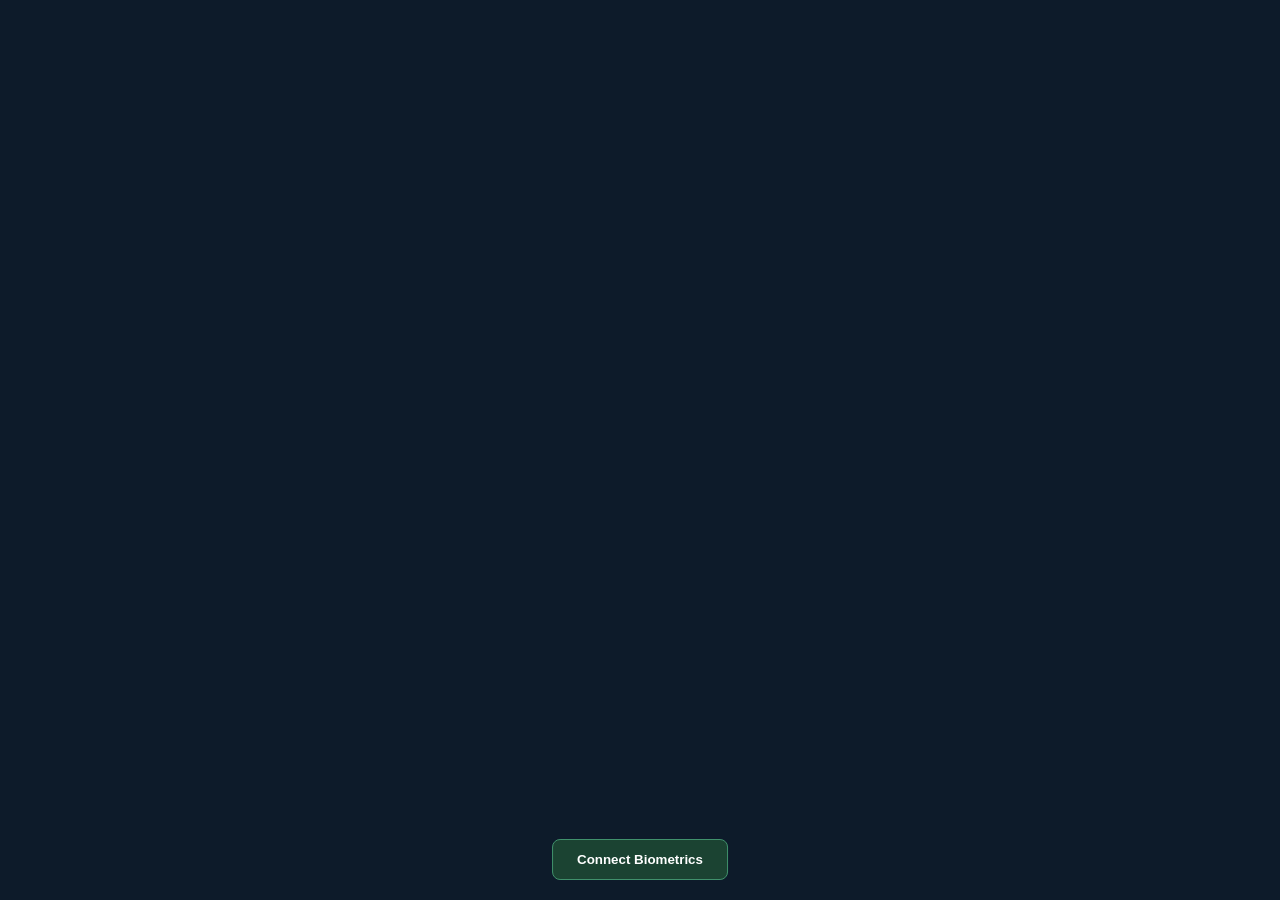
==== index.html @ 0702dcb2 "Deploy PWA service worker and complete Infinity Flow client bundle" ====
<!DOCTYPE html>
<html lang="en">
<head>
    <meta charset="UTF-8">
    <meta name="viewport" content="width=device-width, initial-scale=1.0">
    <title>The Druids Lotion of Kombucha - Infinity Flow</title>
    <link rel="manifest" href="./manifest.json">
    <style>
        body, html { margin: 0; padding: 0; width: 100%; height: 100%; overflow: hidden; background: #0d1b2a; font-family: sans-serif; }
        #canvas-container { width: 100%; height: 100%; position: absolute; top: 0; left: 0; }
        #ui-overlay { position: absolute; bottom: 20px; left: 50%; transform: translateX(-50%); z-index: 10; display: flex; gap: 10px; }
        button { background: #1b4332; color: #fff; border: 1px solid #40916c; padding: 12px 24px; border-radius: 8px; cursor: pointer; font-weight: bold; }
        button:hover { background: #2d6a4f; }
    </style>
    <script type="importmap">
      {
        "imports": {
          "three": "https://unpkg.com/three@0.160.0/build/three.module.js"
        }
      }
    </script>
</head>
<body>
    <div id="canvas-container"></div>
    <div id="ui-overlay">
        <button id="connect-btn">Connect Biometrics</button>
    </div>

    <script type="module" src="./js/main.js"></script>

    <script>
      if ('serviceWorker' in navigator) {
        window.addEventListener('load', () => {
          navigator.serviceWorker.register('./sw.js')
            .then((reg) => console.log('PWA ServiceWorker registered:', reg.scope))
            .catch((err) => console.warn('PWA ServiceWorker failed:', err));
        });
      }
    </script>
</body>
</html>
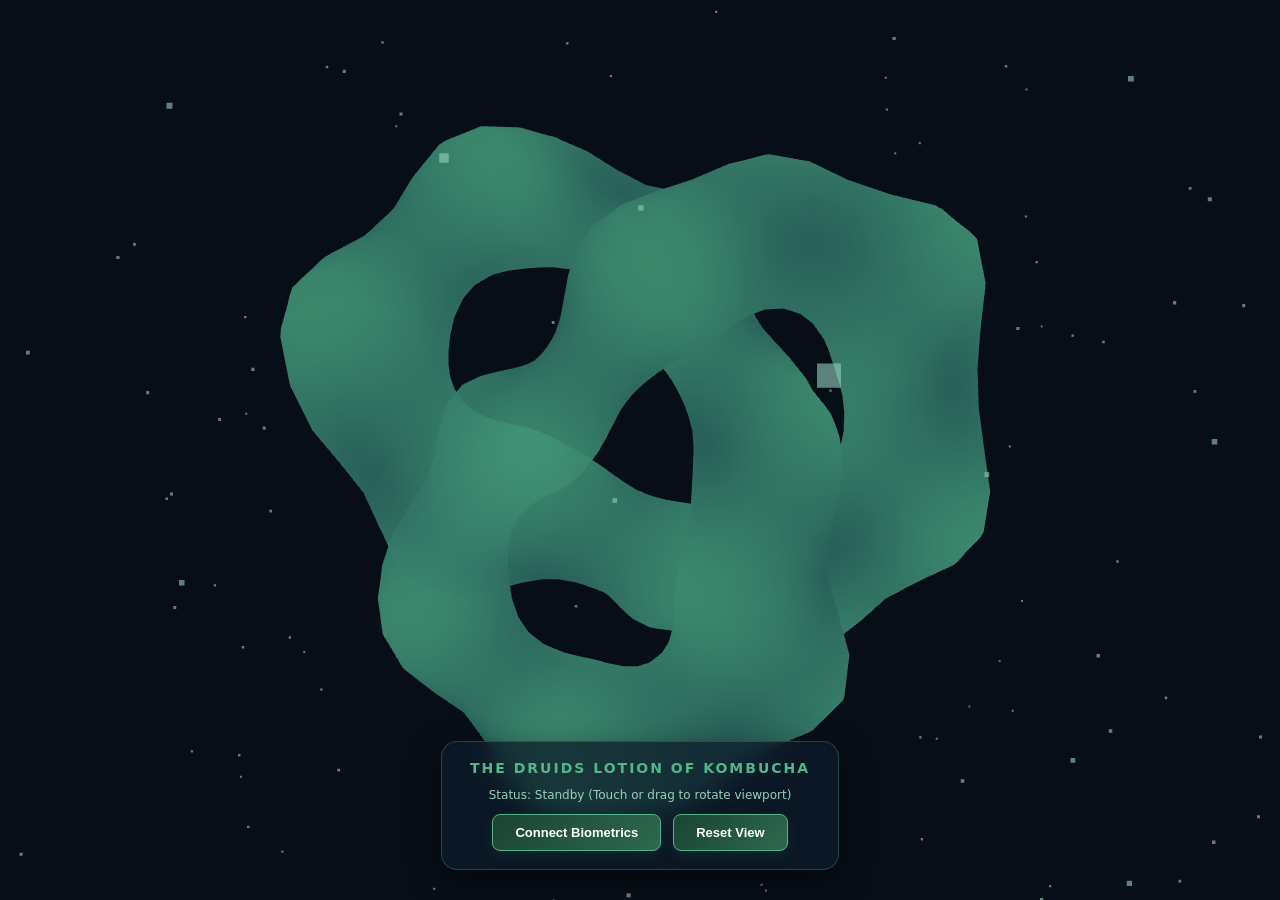
==== commit 5dd9634b: "Storefront, fresh demo build, manifest, icons (Source 540, Enterprise 1800)" ====
--- a/index.html
+++ b/index.html
@@ -6,12 +6,33 @@
     <title>The Druids Lotion of Kombucha - Infinity Flow</title>
     <link rel="manifest" href="./manifest.json">
     <style>
-        body, html { margin: 0; padding: 0; width: 100%; height: 100%; overflow: hidden; background: #0d1b2a; font-family: sans-serif; }
+        body, html { margin: 0; padding: 0; width: 100%; height: 100%; overflow: hidden; background: #080e18; font-family: system-ui, sans-serif; color: #fff; }
         #canvas-container { width: 100%; height: 100%; position: absolute; top: 0; left: 0; }
-        #ui-overlay { position: absolute; bottom: 20px; left: 50%; transform: translateX(-50%); z-index: 10; display: flex; gap: 10px; }
-        button { background: #1b4332; color: #fff; border: 1px solid #40916c; padding: 12px 24px; border-radius: 8px; cursor: pointer; font-weight: bold; }
-        button:hover { background: #2d6a4f; }
+        
+        /* Glassmorphism UI Overlay */
+        #ui-overlay { 
+            position: absolute; bottom: 30px; left: 50%; transform: translateX(-50%); 
+            z-index: 10; display: flex; flex-direction: column; align-items: center; gap: 12px;
+            background: rgba(13, 27, 42, 0.75); padding: 18px 28px; border-radius: 16px;
+            backdrop-filter: blur(12px); border: 1px solid rgba(64, 145, 108, 0.4);
+            box-shadow: 0 10px 30px rgba(0,0,0,0.5);
+        }
+        
+        .header-title { font-size: 14px; letter-spacing: 2px; text-transform: uppercase; color: #52b788; margin: 0; font-weight: 600; }
+        
+        .button-group { display: flex; gap: 12px; }
+        
+        button { 
+            background: linear-gradient(135deg, #1b4332, #2d6a4f); color: #fff; border: 1px solid #52b788; 
+            padding: 10px 22px; border-radius: 8px; cursor: pointer; font-weight: 600; font-size: 13px;
+            transition: all 0.2s ease; box-shadow: 0 4px 12px rgba(27, 67, 50, 0.4);
+        }
+        button:hover { background: linear-gradient(135deg, #2d6a4f, #40916c); transform: translateY(-1px); }
+        button:active { transform: translateY(1px); }
+
+        #status-display { font-size: 12px; color: #94d2bd; margin: 0; }
     </style>
+
     <script type="importmap">
       {
         "imports": {
@@ -19,23 +40,18 @@
         }
       }
     </script>
+  <script type="module" crossorigin src="/assets/index-lXpMtf0G.js"></script>
 </head>
 <body>
     <div id="canvas-container"></div>
     <div id="ui-overlay">
-        <button id="connect-btn">Connect Biometrics</button>
+        <p class="header-title">The Druids Lotion of Kombucha</p>
+        <p id="status-display">Status: Standby (Touch or drag to rotate viewport)</p>
+        <div class="button-group">
+            <button id="connect-btn">Connect Biometrics</button>
+            <button id="reset-view-btn">Reset View</button>
+        </div>
     </div>
 
-    <script type="module" src="./js/main.js"></script>
-
-    <script>
-      if ('serviceWorker' in navigator) {
-        window.addEventListener('load', () => {
-          navigator.serviceWorker.register('./sw.js')
-            .then((reg) => console.log('PWA ServiceWorker registered:', reg.scope))
-            .catch((err) => console.warn('PWA ServiceWorker failed:', err));
-        });
-      }
-    </script>
 </body>
 </html>
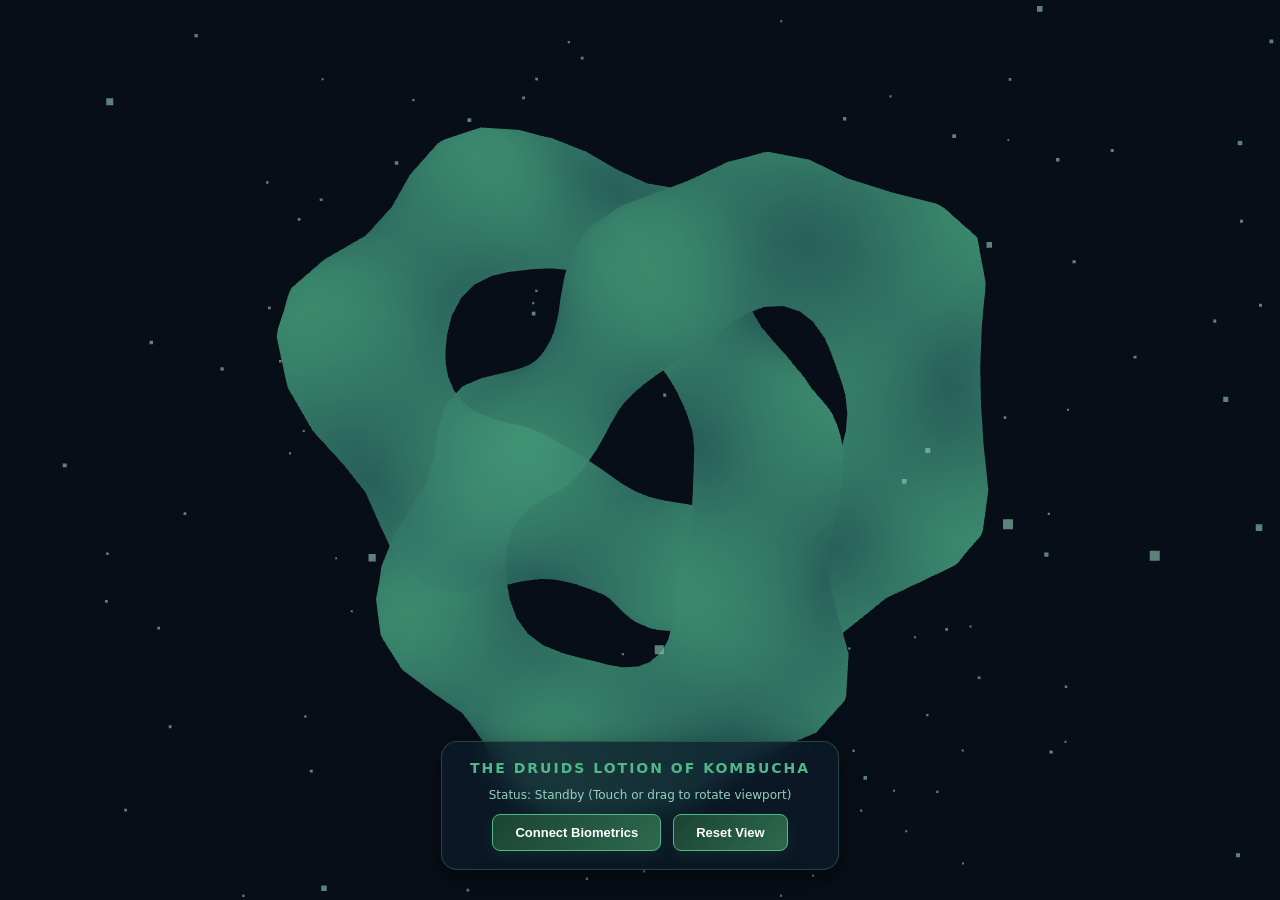
==== commit b434701e: "Relative base fix for Pages" ====
--- a/index.html
+++ b/index.html
@@ -4,7 +4,7 @@
     <meta charset="UTF-8">
     <meta name="viewport" content="width=device-width, initial-scale=1.0">
     <title>The Druids Lotion of Kombucha - Infinity Flow</title>
-    <link rel="manifest" href="./manifest.json">
+    <link rel="manifest" href="./assets/manifest-es6VM5gV.json">
     <style>
         body, html { margin: 0; padding: 0; width: 100%; height: 100%; overflow: hidden; background: #080e18; font-family: system-ui, sans-serif; color: #fff; }
         #canvas-container { width: 100%; height: 100%; position: absolute; top: 0; left: 0; }
@@ -40,7 +40,7 @@
         }
       }
     </script>
-  <script type="module" crossorigin src="/assets/index-lXpMtf0G.js"></script>
+  <script type="module" crossorigin src="./assets/index-lXpMtf0G.js"></script>
 </head>
 <body>
     <div id="canvas-container"></div>
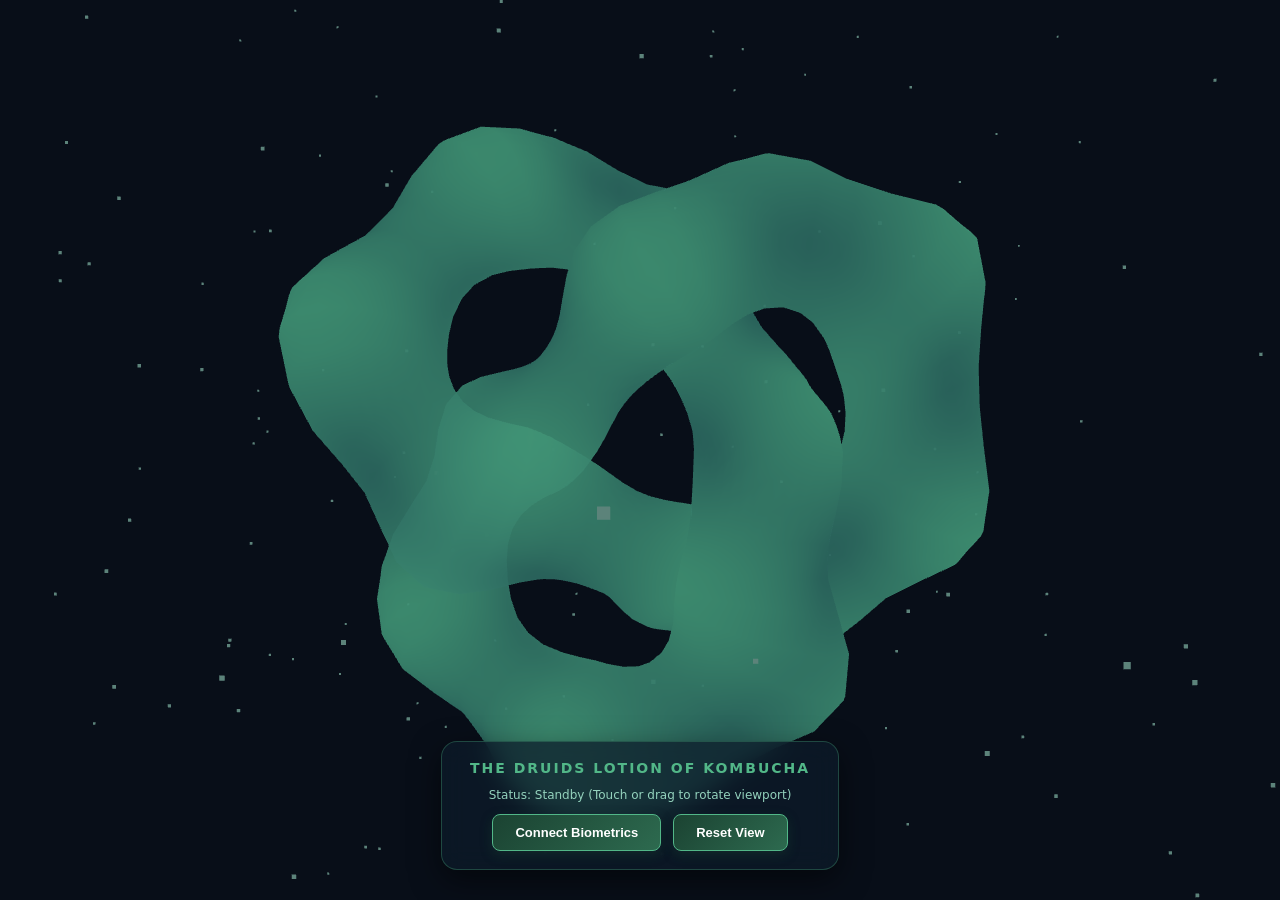
==== commit 5214a73b: "Tune touch: capture gestures, smooth capped velocity, pinch isolation" ====
--- a/index.html
+++ b/index.html
@@ -40,7 +40,7 @@
         }
       }
     </script>
-  <script type="module" crossorigin src="./assets/index-lXpMtf0G.js"></script>
+  <script type="module" crossorigin src="./assets/index-vGyV5hu_.js"></script>
 </head>
 <body>
     <div id="canvas-container"></div>
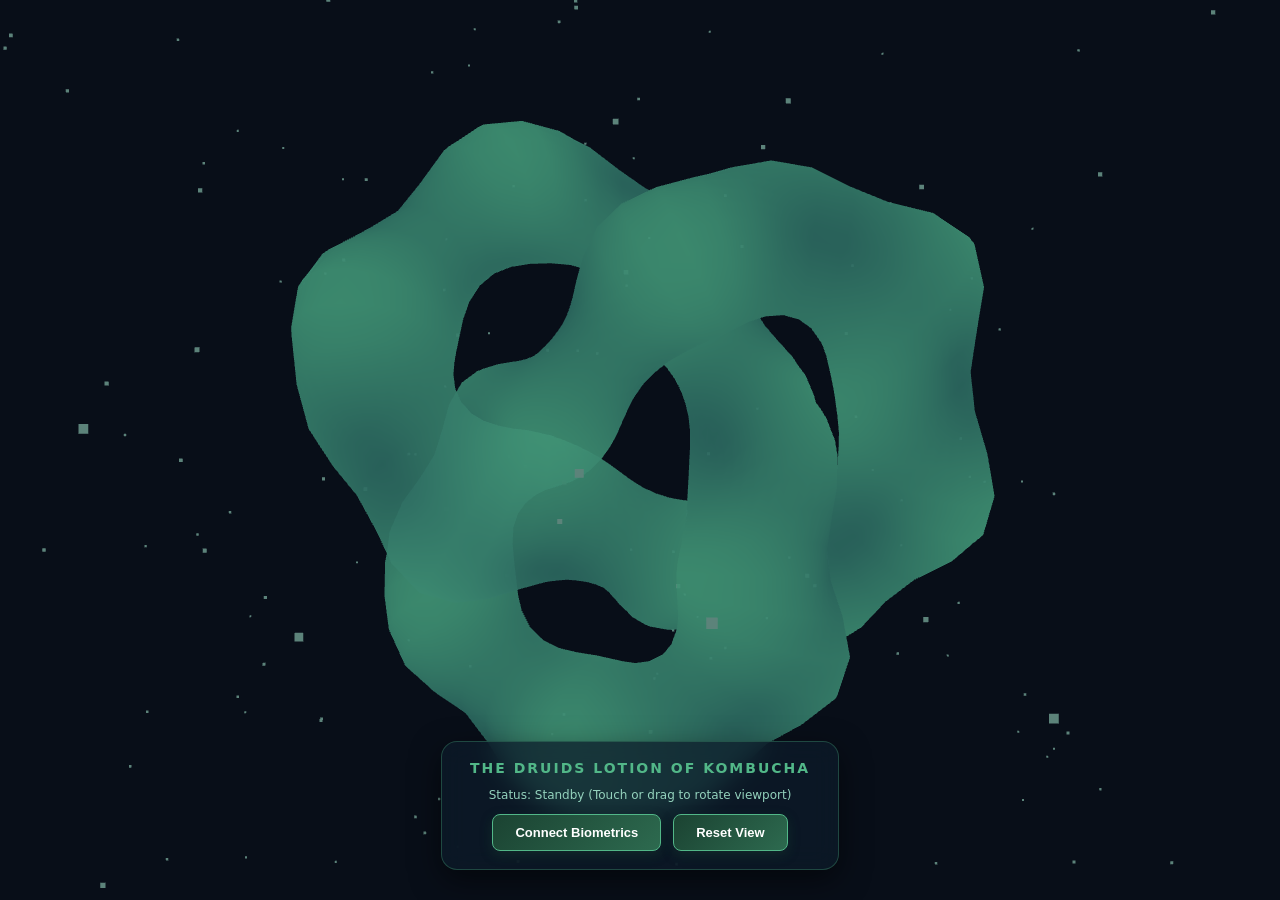
==== commit 901442dc: "Rebrand FlowTouch, sensitivity 0.008" ====
--- a/index.html
+++ b/index.html
@@ -4,7 +4,7 @@
     <meta charset="UTF-8">
     <meta name="viewport" content="width=device-width, initial-scale=1.0">
     <title>The Druids Lotion of Kombucha - Infinity Flow</title>
-    <link rel="manifest" href="./assets/manifest-es6VM5gV.json">
+    <link rel="manifest" href="./assets/manifest-Da4Ud30D.json">
     <style>
         body, html { margin: 0; padding: 0; width: 100%; height: 100%; overflow: hidden; background: #080e18; font-family: system-ui, sans-serif; color: #fff; }
         #canvas-container { width: 100%; height: 100%; position: absolute; top: 0; left: 0; }
@@ -40,7 +40,7 @@
         }
       }
     </script>
-  <script type="module" crossorigin src="./assets/index-vGyV5hu_.js"></script>
+  <script type="module" crossorigin src="./assets/index-wh05IEjr.js"></script>
 </head>
 <body>
     <div id="canvas-container"></div>
